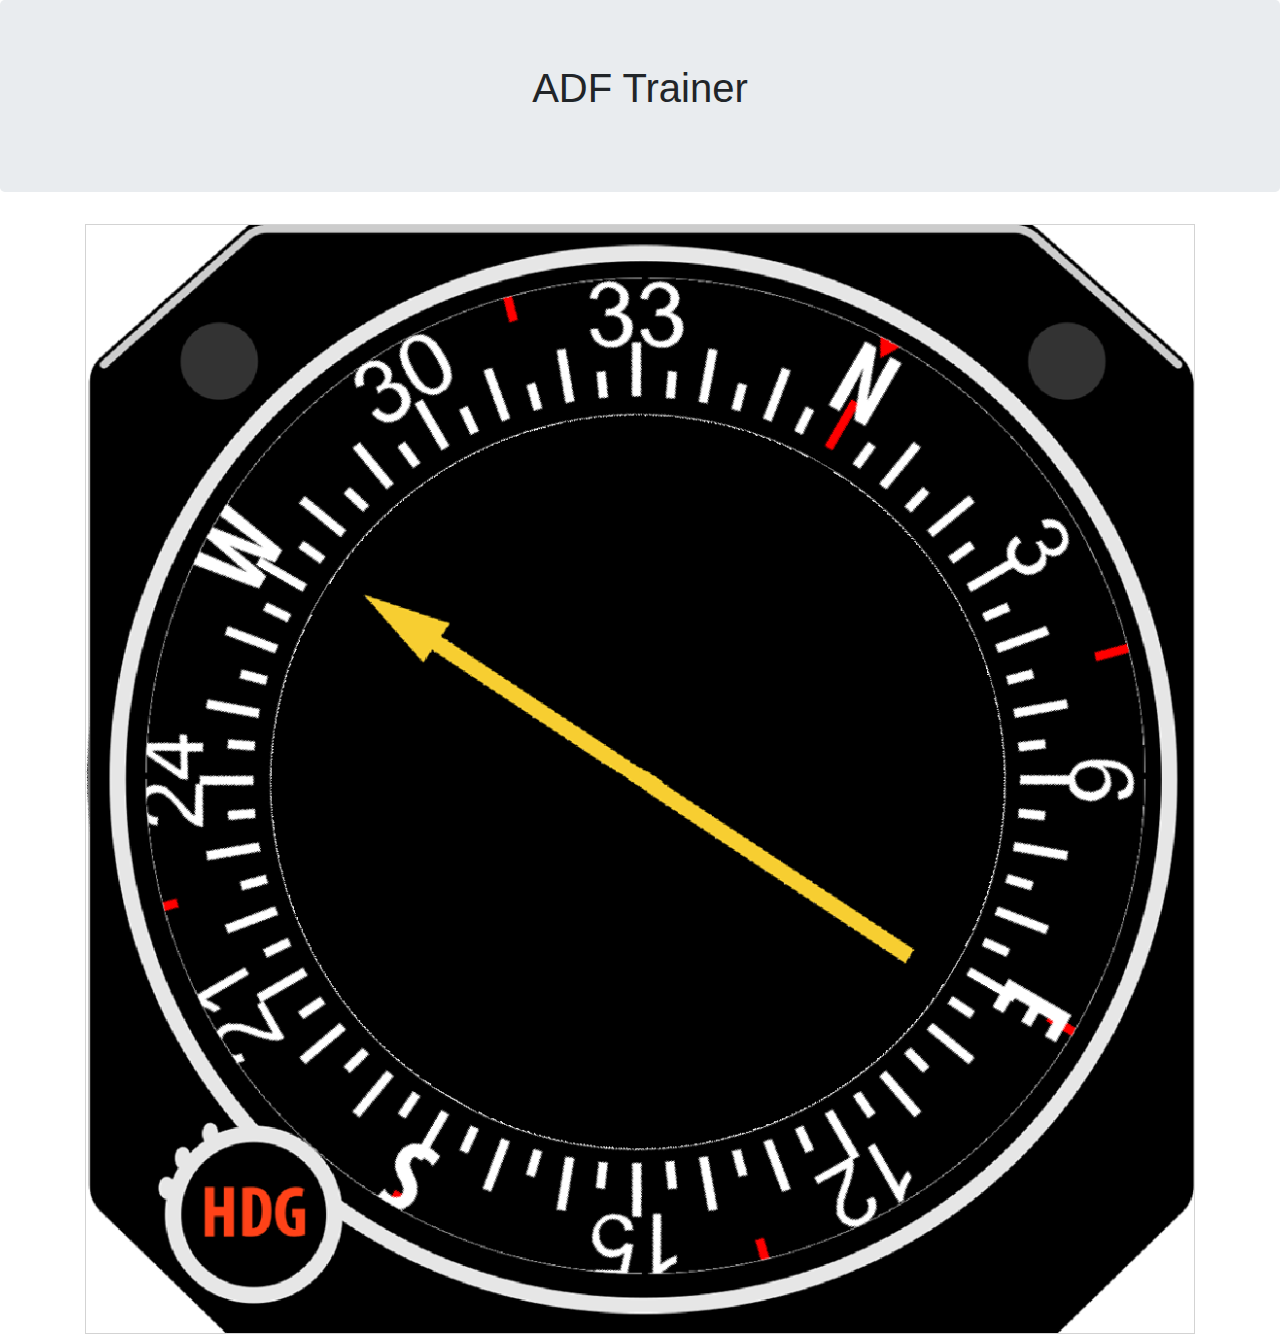
==== index.html @ 5075d0e2 "adf compass rose and needles rotate" ====
<html>
    <head>
        <link href="https://stackpath.bootstrapcdn.com/bootstrap/4.3.1/css/bootstrap.min.css" rel="stylesheet" />
        <link rel="stylesheet" type="text/css" href="index.css">
    </head>
<body>
        <div class="jumbotron text-center">
                <h1>ADF Trainer</h1>
                <p></p> 
              </div>
              
              <div id="parentContainer" class="container">
                <div class="row">
                  <div id="canvasCol" class="col-sm-12 square">
                        <canvas id="myCanvas" class='img-responsive' width="500" height="500" style="border:1px solid #d3d3d3;">
                                Your browser does not support the HTML5 canvas tag.</canvas>
                  </div>
                </div>
              </div>
                    
              <script type="text/javascript" src="index.js"> </script>
</body>
</html>
---- index.css ----
canvas {
  background-color: white; 
  width: 100%;
  height: auto;
}
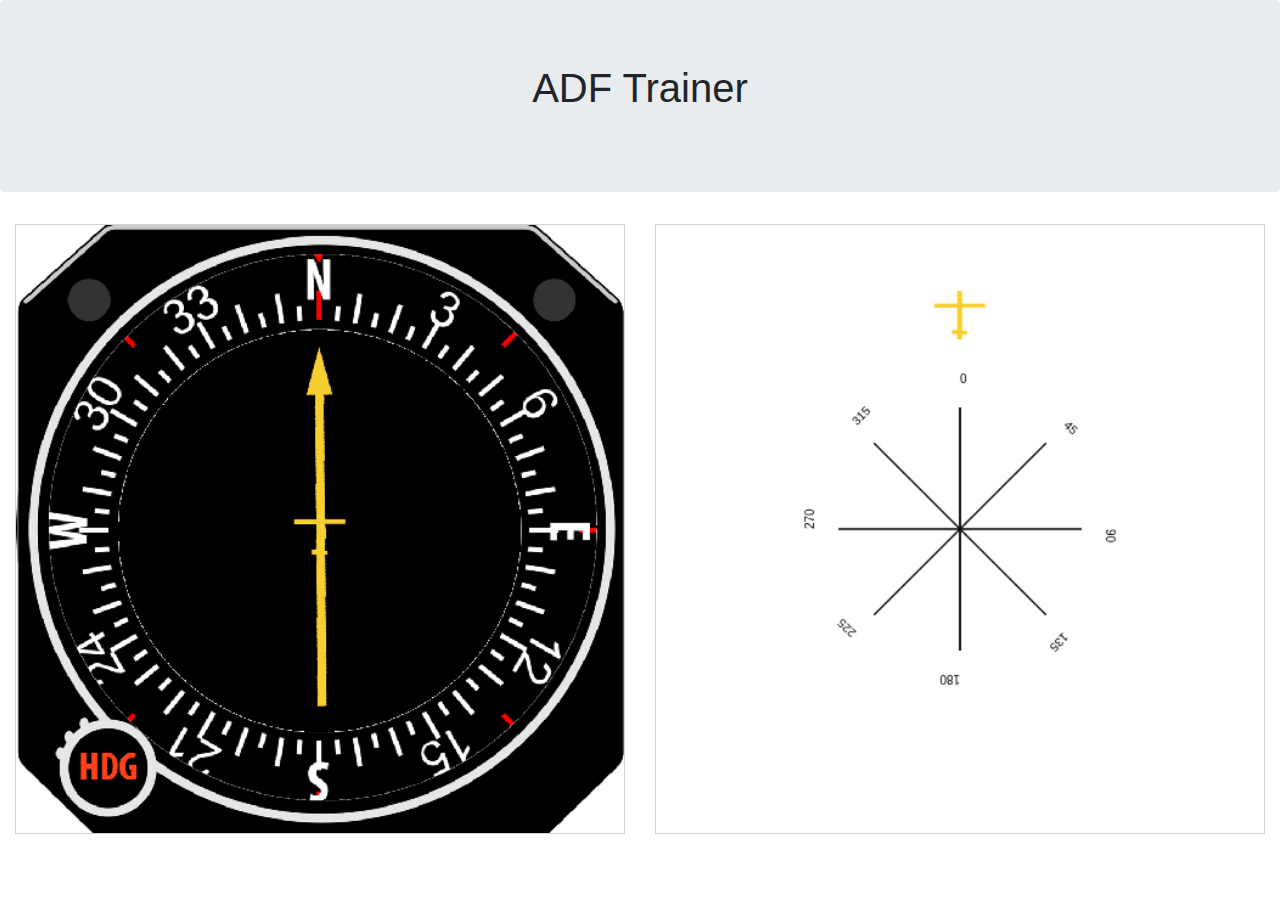
==== commit d6a5761b: "needle rotates correctly" ====
--- a/index.html
+++ b/index.html
@@ -9,15 +9,21 @@
                 <p></p> 
               </div>
               
-              <div id="parentContainer" class="container">
+              <div id="parentContainer" class="container-fluid">
                 <div class="row">
-                  <div id="canvasCol" class="col-sm-12 square">
-                        <canvas id="myCanvas" class='img-responsive' width="500" height="500" style="border:1px solid #d3d3d3;">
+                  <div id="canvasCol" class="col-sm-6 square">
+                        <canvas id="adfInstrumentCanvas" class='img-responsive' width="500" height="500" style="border:1px solid #d3d3d3;">
+                                Your browser does not support the HTML5 canvas tag.</canvas>
+                  </div>
+
+                  <div id="adfMapCanvasCol" class="col-sm-6 square">
+                        <canvas id="adfMapCanvas" class='img-responsive' width="500" height="500" style="border:1px solid #d3d3d3;">
                                 Your browser does not support the HTML5 canvas tag.</canvas>
                   </div>
                 </div>
               </div>
                     
-              <script type="text/javascript" src="index.js"> </script>
+              <script type="text/javascript" src="adf_instrument.js"> </script>
+              <script type="text/javascript" src="adf_map.js"> </script>
 </body>
 </html>
